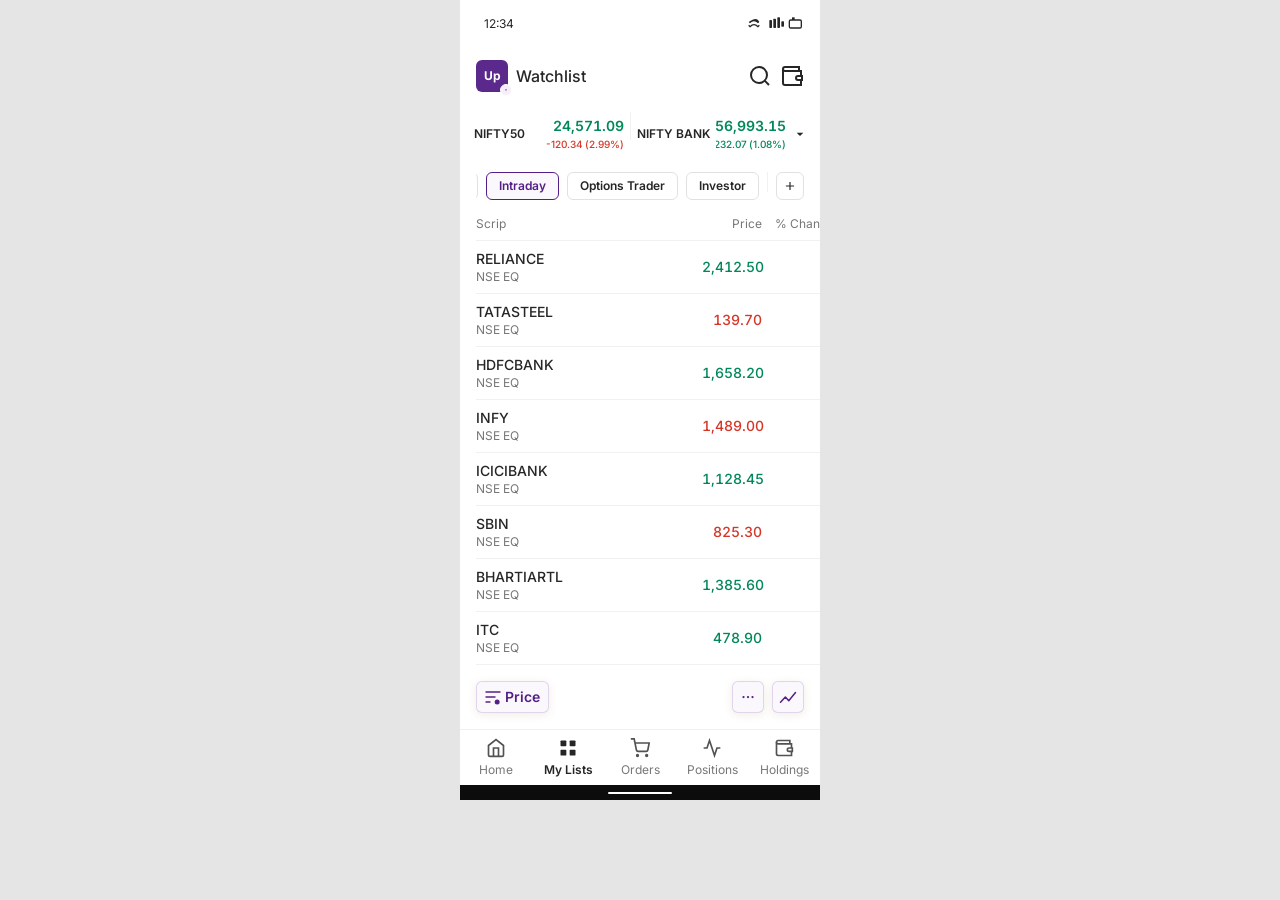
==== index.html @ 19099d73 "Initial commit: Watchlist project Made-with: Cursor" ====
<!DOCTYPE html>
<html lang="en">
<head>
  <meta charset="UTF-8" />
  <meta name="viewport" content="width=360, initial-scale=1, maximum-scale=1, user-scalable=no" />
  <title>Watchlist</title>
  <link rel="preconnect" href="https://fonts.googleapis.com" />
  <link rel="preconnect" href="https://fonts.gstatic.com" crossorigin />
  <link href="https://fonts.googleapis.com/css2?family=Inter:wght@400;500;600;700&display=swap" rel="stylesheet" />
  <link rel="stylesheet" href="styles.css" />
</head>
<body>
  <div class="watchlist" id="watchlist">
    <!-- Status bar -->
    <header class="status-bar">
      <div class="status-bar-inner">
        <div class="pin-left">
          <span class="time">12:34</span>
        </div>
        <div class="pin-right">
          <span class="icon-status" aria-hidden="true">
            <svg width="16" height="16" viewBox="0 0 24 24" fill="none"><path d="M1 9l2 2c4-4 8-4 12 0l2-2C14 3 10 3 1 9z" fill="#262626"/><path d="M1 14l2 2c4-4 8-4 12 0l2-2" stroke="#262626" stroke-width="2"/></svg>
          </span>
          <span class="icon-status" aria-hidden="true">
            <svg width="16" height="16" viewBox="0 0 24 24" fill="#262626"><rect x="2" y="6" width="4" height="12" rx="1"/><rect x="8" y="4" width="4" height="14" rx="1"/><rect x="14" y="2" width="4" height="16" rx="1"/><rect x="20" y="8" width="4" height="8" rx="1"/></svg>
          </span>
          <span class="icon-status" aria-hidden="true">
            <svg width="16" height="16" viewBox="0 0 24 24" fill="#262626"><rect x="2" y="6" width="18" height="12" rx="2" stroke="#262626" stroke-width="2" fill="none"/><rect x="6" y="2" width="4" height="4" fill="#262626"/></svg>
          </span>
        </div>
      </div>
    </header>

    <!-- Top navigation -->
    <nav class="top-nav">
      <div class="nav-header-shared">
        <div class="contained-logo">
          <div class="logo-wrapper">
            <div class="scrip-logo" aria-label="Upstox">Up</div>
          </div>
          <div class="icon-badge">
            <svg class="chevron-down" width="10" height="10" viewBox="0 0 24 24" fill="#262626"><path d="M7 10l5 5 5-5z"/></svg>
          </div>
        </div>
        <span class="label-nav">Watchlist</span>
      </div>
      <div class="slot-group">
        <button type="button" class="contained-icon" aria-label="Search">
          <svg width="24" height="24" viewBox="0 0 24 24" fill="none" stroke="#262626" stroke-width="2"><circle cx="11" cy="11" r="8"/><path d="m21 21-4.35-4.35"/></svg>
        </button>
        <button type="button" class="icon-wrapper" aria-label="Funds">
          <svg width="24" height="24" viewBox="0 0 24 24" fill="none" stroke="#262626" stroke-width="2"><path d="M21 12V7H5a2 2 0 0 1 0-4h14v4"/><path d="M3 5v14a2 2 0 0 0 2 2h16v-5"/><path d="M18 12a2 2 0 0 0 0 4h4v-4h-4z"/></svg>
        </button>
      </div>
    </nav>

    <!-- Index ticker -->
    <section class="index-ticker">
      <div class="index-ticker-inner">
        <div class="index-divider-index">
          <div class="index-tile">
            <span class="label-index">NIFTY50</span>
            <div class="ltp-delta">
              <div class="content">
                <span class="ltp green">24,571.09</span>
                <div class="sub-heading-container">
                  <span class="sub red">-120.34</span>
                  <span class="sub red">(2.99%)</span>
                </div>
              </div>
            </div>
          </div>
          <div class="divider-vertical"></div>
          <div class="index-tile">
            <span class="label-index">NIFTY BANK</span>
            <div class="ltp-delta">
              <div class="content">
                <span class="ltp green">56,993.15</span>
                <div class="sub-heading-container">
                  <span class="sub green">+232.07</span>
                  <span class="sub green">(1.08%)</span>
                </div>
              </div>
            </div>
          </div>
          <button type="button" class="link-button" aria-label="More indices">
            <svg width="16" height="16" viewBox="0 0 24 24" fill="#262626"><path d="M7 10l5 5 5-5z"/></svg>
          </button>
        </div>
      </div>
    </section>

    <!-- Tabs -->
    <div class="tabs-wrap">
      <div class="tab-container">
        <div class="tabs">
          <button type="button" class="chip" data-tab="options">Options</button>
          <button type="button" class="chip" data-tab="trending">Trending</button>
          <button type="button" class="chip" data-tab="nifty50">Nifty 50</button>
          <button type="button" class="chip" data-tab="swing">Swing Trading</button>
          <button type="button" class="chip chip-active" data-tab="intraday">Intraday</button>
          <button type="button" class="chip" data-tab="options_trader">Options Trader</button>
          <button type="button" class="chip" data-tab="investor">Investor</button>
        </div>
        <div class="divider-vertical tabs-divider"></div>
        <button type="button" class="btn-add" aria-label="Add list">
          <svg width="16" height="16" viewBox="0 0 24 24" fill="none" stroke="#262626" stroke-width="2"><path d="M12 5v14M5 12h14"/></svg>
        </button>
      </div>
    </div>

    <!-- List (scrollable) -->
    <div class="list-scroll-wrap" id="list-scroll-wrap">
      <!-- 2-col layout: single list, no section headers -->
      <div class="list-two-col-wrap" id="list-two-col-wrap">
        <header class="list-header list-header-simple">
          <span class="list-header-scrip">Scrip</span>
          <span class="list-header-price">Price</span>
        </header>
        <ul class="list list-simple" id="list-standard-list" role="list"></ul>
      </div>

      <!-- Multi-col layout: separate header rows for Stocks and F&O -->
      <div class="list-multi-sections-wrap" id="list-multi-sections-wrap">
        <div class="list-multi-body-outer" id="multi-col-body">
          <!-- Stocks table: header "Stocks" instead of section title + Scrip -->
          <div class="list-multi-block list-multi-block--stocks">
            <div class="list-multi-header-outer">
              <div class="list-multi-header list-multi-header--with-arrow">
                <span class="list-header-cell list-header-scrip list-header-scrip-with-arrow">
                  <span class="list-header-scrip-label">Stocks</span>
                  <button type="button" class="list-header-scrip-arrow" id="multi-col-collapse-btn" aria-expanded="true" aria-label="Collapse list">
                    <svg class="list-header-arrow-icon" width="14" height="14" viewBox="0 0 24 24" fill="none" stroke="currentColor" stroke-width="2"><path d="M18 15l-6-6-6 6"/></svg>
                  </button>
                </span>
                <span class="list-header-cell list-header-num list-header-price">Price</span>
                <span class="list-header-cell list-header-num">% Change</span>
                <span class="list-header-cell list-header-num">PE</span>
                <span class="list-header-cell list-header-num">RSI</span>
                <span class="list-header-cell list-header-num">1W Return</span>
                <span class="list-header-cell list-header-num">52W H/L</span>
              </div>
            </div>
          <div class="list-multi" id="list-multi-stocks" hidden>
            <div class="list-multi-inner">
              <div class="list-multi-row">
                <span class="list-multi-cell list-multi-cell--scrip"><strong>RELIANCE</strong><span class="list-multi-sub">NSE EQ</span></span>
                <span class="list-multi-cell list-multi-cell--price list-multi-cell--num list-multi-cell--green">2,412.50</span>
                <span class="list-multi-cell list-multi-cell--num list-multi-cell--green">+1.20%</span>
                <span class="list-multi-cell list-multi-cell--num">22.5</span>
                <span class="list-multi-cell list-multi-cell--num">58</span>
                <span class="list-multi-cell list-multi-cell--num list-multi-cell--green">+0.8%</span>
                <span class="list-multi-cell list-multi-cell--num">2510/2180</span>
              </div>
              <div class="list-multi-row">
                <span class="list-multi-cell list-multi-cell--scrip"><strong>TATASTEEL</strong><span class="list-multi-sub">NSE EQ</span></span>
                <span class="list-multi-cell list-multi-cell--price list-multi-cell--num list-multi-cell--red">139.70</span>
                <span class="list-multi-cell list-multi-cell--num list-multi-cell--red">-2.07%</span>
                <span class="list-multi-cell list-multi-cell--num">5.8</span>
                <span class="list-multi-cell list-multi-cell--num">42</span>
                <span class="list-multi-cell list-multi-cell--num list-multi-cell--red">-1.2%</span>
                <span class="list-multi-cell list-multi-cell--num">155/98</span>
              </div>
              <div class="list-multi-row">
                <span class="list-multi-cell list-multi-cell--scrip"><strong>HDFCBANK</strong><span class="list-multi-sub">NSE EQ</span></span>
                <span class="list-multi-cell list-multi-cell--price list-multi-cell--num list-multi-cell--green">1,658.20</span>
                <span class="list-multi-cell list-multi-cell--num list-multi-cell--green">+0.81%</span>
                <span class="list-multi-cell list-multi-cell--num">18.2</span>
                <span class="list-multi-cell list-multi-cell--num">52</span>
                <span class="list-multi-cell list-multi-cell--num list-multi-cell--green">+0.5%</span>
                <span class="list-multi-cell list-multi-cell--num">1720/1580</span>
              </div>
              <div class="list-multi-row">
                <span class="list-multi-cell list-multi-cell--scrip"><strong>INFY</strong><span class="list-multi-sub">NSE EQ</span></span>
                <span class="list-multi-cell list-multi-cell--price list-multi-cell--num list-multi-cell--red">1,489.00</span>
                <span class="list-multi-cell list-multi-cell--num list-multi-cell--red">-0.50%</span>
                <span class="list-multi-cell list-multi-cell--num">24.0</span>
                <span class="list-multi-cell list-multi-cell--num">48</span>
                <span class="list-multi-cell list-multi-cell--num list-multi-cell--red">-0.3%</span>
                <span class="list-multi-cell list-multi-cell--num">1620/1380</span>
              </div>
            </div>
          </div>
        </div>
          <!-- F&O table: header "Indices & FnO" instead of section title + Scrip -->
          <div class="list-multi-block list-multi-block--fo">
            <div class="list-multi-header-outer">
              <div class="list-multi-header list-multi-header--with-arrow">
                <span class="list-header-cell list-header-scrip list-header-scrip-with-arrow">
                  <span class="list-header-scrip-label">Indices & FnO</span>
                  <button type="button" class="list-header-scrip-arrow" id="multi-col-collapse-fo-btn" aria-expanded="true" aria-label="Collapse list">
                    <svg class="list-header-arrow-icon" width="14" height="14" viewBox="0 0 24 24" fill="none" stroke="currentColor" stroke-width="2"><path d="M18 15l-6-6-6 6"/></svg>
                  </button>
                </span>
                <span class="list-header-cell list-header-num list-header-price">Price</span>
                <span class="list-header-cell list-header-num">% Change</span>
                <span class="list-header-cell list-header-num">PE</span>
                <span class="list-header-cell list-header-num">RSI</span>
                <span class="list-header-cell list-header-num">1W Return</span>
                <span class="list-header-cell list-header-num">52W H/L</span>
              </div>
            </div>
          <div class="list-multi" id="list-multi" hidden>
            <div class="list-multi-inner">
          <div class="list-multi-row" data-price="349.50" data-pct="27.71" data-neg="true">
            <span class="list-multi-cell list-multi-cell--scrip"><strong>NIFTY 25550 CE</strong><span class="list-multi-sub">NFO 26 FEB 26</span></span>
            <span class="list-multi-cell list-multi-cell--price list-multi-cell--num list-multi-cell--red">349.50</span>
            <span class="list-multi-cell list-multi-cell--num list-multi-cell--red">-27.71%</span>
            <span class="list-multi-cell list-multi-cell--num">—</span>
            <span class="list-multi-cell list-multi-cell--num">42</span>
            <span class="list-multi-cell list-multi-cell--num list-multi-cell--red">-2.1%</span>
            <span class="list-multi-cell list-multi-cell--num">380/320</span>
          </div>
          <div class="list-multi-row" data-price="400.90" data-pct="11.45" data-neg="false">
            <span class="list-multi-cell list-multi-cell--scrip"><strong>BANKNIFTY 59500 PE</strong><span class="list-multi-sub">NFO 10 FEB 26</span></span>
            <span class="list-multi-cell list-multi-cell--price list-multi-cell--num list-multi-cell--green">400.90</span>
            <span class="list-multi-cell list-multi-cell--num list-multi-cell--green">+11.45%</span>
            <span class="list-multi-cell list-multi-cell--num">—</span>
            <span class="list-multi-cell list-multi-cell--num">58</span>
            <span class="list-multi-cell list-multi-cell--num list-multi-cell--green">+3.2%</span>
            <span class="list-multi-cell list-multi-cell--num">420/350</span>
          </div>
          <div class="list-multi-row" data-price="275.45" data-pct="14.89" data-neg="true">
            <span class="list-multi-cell list-multi-cell--scrip"><strong>NIFTY 25800 PE</strong><span class="list-multi-sub">NFO 10 FEB 26</span></span>
            <span class="list-multi-cell list-multi-cell--price list-multi-cell--num list-multi-cell--red">275.45</span>
            <span class="list-multi-cell list-multi-cell--num list-multi-cell--red">-14.89%</span>
            <span class="list-multi-cell list-multi-cell--num">22.5</span>
            <span class="list-multi-cell list-multi-cell--num">35</span>
            <span class="list-multi-cell list-multi-cell--num list-multi-cell--red">-1.5%</span>
            <span class="list-multi-cell list-multi-cell--num">310/260</span>
          </div>
          <div class="list-multi-row" data-price="31.20" data-pct="22.83" data-neg="false">
            <span class="list-multi-cell list-multi-cell--scrip"><strong>SENSEX 83200 CE</strong><span class="list-multi-sub">NFO 11 FEB 25</span></span>
            <span class="list-multi-cell list-multi-cell--price list-multi-cell--num list-multi-cell--green">31.20</span>
            <span class="list-multi-cell list-multi-cell--num list-multi-cell--green">+22.83%</span>
            <span class="list-multi-cell list-multi-cell--num">—</span>
            <span class="list-multi-cell list-multi-cell--num">61</span>
            <span class="list-multi-cell list-multi-cell--num list-multi-cell--green">+5.0%</span>
            <span class="list-multi-cell list-multi-cell--num">35/22</span>
          </div>
          <div class="list-multi-row" data-price="4.20" data-pct="30.58" data-neg="true">
            <span class="list-multi-cell list-multi-cell--scrip"><strong>NIFTY 25550 CE</strong><span class="list-multi-sub">NFO 26 FEB 26</span></span>
            <span class="list-multi-cell list-multi-cell--price list-multi-cell--num list-multi-cell--red">4.20</span>
            <span class="list-multi-cell list-multi-cell--num list-multi-cell--red">-30.58%</span>
            <span class="list-multi-cell list-multi-cell--num">—</span>
            <span class="list-multi-cell list-multi-cell--num">28</span>
            <span class="list-multi-cell list-multi-cell--num list-multi-cell--red">-8.2%</span>
            <span class="list-multi-cell list-multi-cell--num">6.5/3.1</span>
          </div>
          <div class="list-multi-row" data-price="10.97" data-pct="24.39" data-neg="false">
            <span class="list-multi-cell list-multi-cell--scrip"><strong>BANKNIFTY 59500 PE</strong><span class="list-multi-sub">NFO 10 FEB 26</span></span>
            <span class="list-multi-cell list-multi-cell--price list-multi-cell--num list-multi-cell--green">10.97</span>
            <span class="list-multi-cell list-multi-cell--num list-multi-cell--green">+24.39%</span>
            <span class="list-multi-cell list-multi-cell--num">—</span>
            <span class="list-multi-cell list-multi-cell--num">55</span>
            <span class="list-multi-cell list-multi-cell--num list-multi-cell--green">+4.1%</span>
            <span class="list-multi-cell list-multi-cell--num">12/8</span>
          </div>
          <div class="list-multi-row" data-price="324.80" data-pct="21.92" data-neg="true">
            <span class="list-multi-cell list-multi-cell--scrip"><strong>NIFTY 25800 PE</strong><span class="list-multi-sub">NFO 10 FEB 26</span></span>
            <span class="list-multi-cell list-multi-cell--price list-multi-cell--num list-multi-cell--red">324.80</span>
            <span class="list-multi-cell list-multi-cell--num list-multi-cell--red">-21.92%</span>
            <span class="list-multi-cell list-multi-cell--num">18.2</span>
            <span class="list-multi-cell list-multi-cell--num">38</span>
            <span class="list-multi-cell list-multi-cell--num list-multi-cell--red">-4.0%</span>
            <span class="list-multi-cell list-multi-cell--num">380/300</span>
          </div>
          <div class="list-multi-row" data-price="139.70" data-pct="19.11" data-neg="false">
            <span class="list-multi-cell list-multi-cell--scrip"><strong>SENSEX 83200 CE</strong><span class="list-multi-sub">NFO 11 FEB 25</span></span>
            <span class="list-multi-cell list-multi-cell--price list-multi-cell--num list-multi-cell--green">139.70</span>
            <span class="list-multi-cell list-multi-cell--num list-multi-cell--green">+19.11%</span>
            <span class="list-multi-cell list-multi-cell--num">—</span>
            <span class="list-multi-cell list-multi-cell--num">52</span>
            <span class="list-multi-cell list-multi-cell--num list-multi-cell--green">+6.2%</span>
            <span class="list-multi-cell list-multi-cell--num">155/98</span>
          </div>
          <div class="list-multi-row" data-price="9590.00" data-pct="4.20" data-neg="true">
            <span class="list-multi-cell list-multi-cell--scrip"><strong>FINNIFTY 27700 CE</strong><span class="list-multi-sub">NFO 26 FEB 26</span></span>
            <span class="list-multi-cell list-multi-cell--price list-multi-cell--num list-multi-cell--red">9,590.00</span>
            <span class="list-multi-cell list-multi-cell--num list-multi-cell--red">-4.20%</span>
            <span class="list-multi-cell list-multi-cell--num">25.0</span>
            <span class="list-multi-cell list-multi-cell--num">45</span>
            <span class="list-multi-cell list-multi-cell--num list-multi-cell--red">-0.8%</span>
            <span class="list-multi-cell list-multi-cell--num">10200/9100</span>
          </div>
        </div>
          </div>
        </div>
        </div>
      </div>
      <!-- Nifty 50 tab: single table (Stocks + F&O + Indices), same columns -->
      <div class="list-nifty50-single-wrap" id="list-nifty50-single-wrap">
        <div class="list-multi-body-outer">
          <div class="list-multi-header-outer">
            <div class="list-multi-header">
              <span class="list-header-cell list-header-scrip">Scrip</span>
              <span class="list-header-cell list-header-num list-header-price">Price</span>
              <span class="list-header-cell list-header-num">% Change</span>
              <span class="list-header-cell list-header-num">PE</span>
              <span class="list-header-cell list-header-num">RSI</span>
              <span class="list-header-cell list-header-num">1W Return</span>
              <span class="list-header-cell list-header-num">52W H/L</span>
            </div>
          </div>
          <div class="list-multi" id="list-nifty50-unified">
            <div class="list-multi-inner">
              <div class="list-multi-row">
                <span class="list-multi-cell list-multi-cell--scrip"><strong>RELIANCE</strong><span class="list-multi-sub">NSE EQ</span></span>
                <span class="list-multi-cell list-multi-cell--price list-multi-cell--num list-multi-cell--green">2,412.50</span>
                <span class="list-multi-cell list-multi-cell--num list-multi-cell--green">+1.20%</span>
                <span class="list-multi-cell list-multi-cell--num">22.5</span>
                <span class="list-multi-cell list-multi-cell--num">58</span>
                <span class="list-multi-cell list-multi-cell--num list-multi-cell--green">+0.8%</span>
                <span class="list-multi-cell list-multi-cell--num">2510/2180</span>
              </div>
              <div class="list-multi-row">
                <span class="list-multi-cell list-multi-cell--scrip"><strong>TATASTEEL</strong><span class="list-multi-sub">NSE EQ</span></span>
                <span class="list-multi-cell list-multi-cell--price list-multi-cell--num list-multi-cell--red">139.70</span>
                <span class="list-multi-cell list-multi-cell--num list-multi-cell--red">-2.07%</span>
                <span class="list-multi-cell list-multi-cell--num">5.8</span>
                <span class="list-multi-cell list-multi-cell--num">42</span>
                <span class="list-multi-cell list-multi-cell--num list-multi-cell--red">-1.2%</span>
                <span class="list-multi-cell list-multi-cell--num">155/98</span>
              </div>
              <div class="list-multi-row">
                <span class="list-multi-cell list-multi-cell--scrip"><strong>HDFCBANK</strong><span class="list-multi-sub">NSE EQ</span></span>
                <span class="list-multi-cell list-multi-cell--price list-multi-cell--num list-multi-cell--green">1,658.20</span>
                <span class="list-multi-cell list-multi-cell--num list-multi-cell--green">+0.81%</span>
                <span class="list-multi-cell list-multi-cell--num">18.2</span>
                <span class="list-multi-cell list-multi-cell--num">52</span>
                <span class="list-multi-cell list-multi-cell--num list-multi-cell--green">+0.5%</span>
                <span class="list-multi-cell list-multi-cell--num">1720/1580</span>
              </div>
              <div class="list-multi-row">
                <span class="list-multi-cell list-multi-cell--scrip"><strong>INFY</strong><span class="list-multi-sub">NSE EQ</span></span>
                <span class="list-multi-cell list-multi-cell--price list-multi-cell--num list-multi-cell--red">1,489.00</span>
                <span class="list-multi-cell list-multi-cell--num list-multi-cell--red">-0.50%</span>
                <span class="list-multi-cell list-multi-cell--num">24.0</span>
                <span class="list-multi-cell list-multi-cell--num">48</span>
                <span class="list-multi-cell list-multi-cell--num list-multi-cell--red">-0.3%</span>
                <span class="list-multi-cell list-multi-cell--num">1620/1380</span>
              </div>
              <div class="list-multi-row">
                <span class="list-multi-cell list-multi-cell--scrip"><strong>NIFTY 25550 CE</strong><span class="list-multi-sub">NFO 26 FEB 26</span></span>
                <span class="list-multi-cell list-multi-cell--price list-multi-cell--num list-multi-cell--red">349.50</span>
                <span class="list-multi-cell list-multi-cell--num list-multi-cell--red">-27.71%</span>
                <span class="list-multi-cell list-multi-cell--num">—</span>
                <span class="list-multi-cell list-multi-cell--num">42</span>
                <span class="list-multi-cell list-multi-cell--num list-multi-cell--red">-2.1%</span>
                <span class="list-multi-cell list-multi-cell--num">380/320</span>
              </div>
              <div class="list-multi-row">
                <span class="list-multi-cell list-multi-cell--scrip"><strong>BANKNIFTY 59500 PE</strong><span class="list-multi-sub">NFO 10 FEB 26</span></span>
                <span class="list-multi-cell list-multi-cell--price list-multi-cell--num list-multi-cell--green">400.90</span>
                <span class="list-multi-cell list-multi-cell--num list-multi-cell--green">+11.45%</span>
                <span class="list-multi-cell list-multi-cell--num">—</span>
                <span class="list-multi-cell list-multi-cell--num">58</span>
                <span class="list-multi-cell list-multi-cell--num list-multi-cell--green">+3.2%</span>
                <span class="list-multi-cell list-multi-cell--num">420/350</span>
              </div>
              <div class="list-multi-row">
                <span class="list-multi-cell list-multi-cell--scrip"><strong>NIFTY 25800 PE</strong><span class="list-multi-sub">NFO 10 FEB 26</span></span>
                <span class="list-multi-cell list-multi-cell--price list-multi-cell--num list-multi-cell--red">275.45</span>
                <span class="list-multi-cell list-multi-cell--num list-multi-cell--red">-14.89%</span>
                <span class="list-multi-cell list-multi-cell--num">22.5</span>
                <span class="list-multi-cell list-multi-cell--num">35</span>
                <span class="list-multi-cell list-multi-cell--num list-multi-cell--red">-1.5%</span>
                <span class="list-multi-cell list-multi-cell--num">310/260</span>
              </div>
              <div class="list-multi-row">
                <span class="list-multi-cell list-multi-cell--scrip"><strong>SENSEX 83200 CE</strong><span class="list-multi-sub">NFO 11 FEB 25</span></span>
                <span class="list-multi-cell list-multi-cell--price list-multi-cell--num list-multi-cell--green">31.20</span>
                <span class="list-multi-cell list-multi-cell--num list-multi-cell--green">+22.83%</span>
                <span class="list-multi-cell list-multi-cell--num">—</span>
                <span class="list-multi-cell list-multi-cell--num">61</span>
                <span class="list-multi-cell list-multi-cell--num list-multi-cell--green">+5.0%</span>
                <span class="list-multi-cell list-multi-cell--num">35/22</span>
              </div>
              <div class="list-multi-row">
                <span class="list-multi-cell list-multi-cell--scrip"><strong>NIFTY 25550 CE</strong><span class="list-multi-sub">NFO 26 FEB 26</span></span>
                <span class="list-multi-cell list-multi-cell--price list-multi-cell--num list-multi-cell--red">4.20</span>
                <span class="list-multi-cell list-multi-cell--num list-multi-cell--red">-30.58%</span>
                <span class="list-multi-cell list-multi-cell--num">—</span>
                <span class="list-multi-cell list-multi-cell--num">28</span>
                <span class="list-multi-cell list-multi-cell--num list-multi-cell--red">-8.2%</span>
                <span class="list-multi-cell list-multi-cell--num">6.5/3.1</span>
              </div>
              <div class="list-multi-row">
                <span class="list-multi-cell list-multi-cell--scrip"><strong>BANKNIFTY 59500 PE</strong><span class="list-multi-sub">NFO 10 FEB 26</span></span>
                <span class="list-multi-cell list-multi-cell--price list-multi-cell--num list-multi-cell--green">10.97</span>
                <span class="list-multi-cell list-multi-cell--num list-multi-cell--green">+24.39%</span>
                <span class="list-multi-cell list-multi-cell--num">—</span>
                <span class="list-multi-cell list-multi-cell--num">55</span>
                <span class="list-multi-cell list-multi-cell--num list-multi-cell--green">+4.1%</span>
                <span class="list-multi-cell list-multi-cell--num">12/8</span>
              </div>
              <div class="list-multi-row">
                <span class="list-multi-cell list-multi-cell--scrip"><strong>NIFTY 25800 PE</strong><span class="list-multi-sub">NFO 10 FEB 26</span></span>
                <span class="list-multi-cell list-multi-cell--price list-multi-cell--num list-multi-cell--red">324.80</span>
                <span class="list-multi-cell list-multi-cell--num list-multi-cell--red">-21.92%</span>
                <span class="list-multi-cell list-multi-cell--num">18.2</span>
                <span class="list-multi-cell list-multi-cell--num">38</span>
                <span class="list-multi-cell list-multi-cell--num list-multi-cell--red">-4.0%</span>
                <span class="list-multi-cell list-multi-cell--num">380/300</span>
              </div>
              <div class="list-multi-row">
                <span class="list-multi-cell list-multi-cell--scrip"><strong>SENSEX 83200 CE</strong><span class="list-multi-sub">NFO 11 FEB 25</span></span>
                <span class="list-multi-cell list-multi-cell--price list-multi-cell--num list-multi-cell--green">139.70</span>
                <span class="list-multi-cell list-multi-cell--num list-multi-cell--green">+19.11%</span>
                <span class="list-multi-cell list-multi-cell--num">—</span>
                <span class="list-multi-cell list-multi-cell--num">52</span>
                <span class="list-multi-cell list-multi-cell--num list-multi-cell--green">+6.2%</span>
                <span class="list-multi-cell list-multi-cell--num">155/98</span>
              </div>
              <div class="list-multi-row">
                <span class="list-multi-cell list-multi-cell--scrip"><strong>FINNIFTY 27700 CE</strong><span class="list-multi-sub">NFO 26 FEB 26</span></span>
                <span class="list-multi-cell list-multi-cell--price list-multi-cell--num list-multi-cell--red">9,590.00</span>
                <span class="list-multi-cell list-multi-cell--num list-multi-cell--red">-4.20%</span>
                <span class="list-multi-cell list-multi-cell--num">25.0</span>
                <span class="list-multi-cell list-multi-cell--num">45</span>
                <span class="list-multi-cell list-multi-cell--num list-multi-cell--red">-0.8%</span>
                <span class="list-multi-cell list-multi-cell--num">10200/9100</span>
              </div>
            </div>
          </div>
        </div>
      </div>
      <!-- Persona tabs: single table (Stocks + F&O) with persona-specific columns -->
      <div class="list-persona-single-wrap" id="list-persona-single-wrap">
        <div class="list-multi-body-outer">
          <div class="list-multi-header-outer">
            <div class="list-multi-header" id="list-persona-header"></div>
          </div>
          <div class="list-multi" id="list-persona-body">
            <div class="list-multi-inner" id="list-persona-inner"></div>
          </div>
        </div>
      </div>
    </div>

    <!-- Bottom: FAB + Nav -->
    <div class="bottom-nav">
      <div class="fab-row">
        <button type="button" class="fab fab-sort">
          <svg class="sort-icon" width="20" height="20" viewBox="0 0 24 24" fill="none" stroke="#542087" stroke-width="2"><path d="M3 6h18M3 12h12M3 18h6"/><circle cx="17" cy="18" r="2" fill="#542087"/></svg>
          <span class="fab-label">Price</span>
        </button>
        <div class="fab-group-right">
          <button type="button" class="fab fab-more" id="fab-more" aria-label="More options">
            <svg width="20" height="20" viewBox="0 0 24 24" fill="#542087"><circle cx="6" cy="12" r="1.5"/><circle cx="12" cy="12" r="1.5"/><circle cx="18" cy="12" r="1.5"/></svg>
          </button>
          <button type="button" class="fab fab-chart" id="fab-chart" aria-label="Chart">
            <svg width="20" height="20" viewBox="0 0 24 24" fill="none" stroke="#542087" stroke-width="2" stroke-linecap="round" stroke-linejoin="round"><polyline points="22 6 13 17 8.5 12 2 19"/></svg>
          </button>
        </div>
      </div>
      <div class="bottom-navbar">
        <div class="divider-horizontal"></div>
        <div class="tabs-bottom">
          <button type="button" class="tab-item">
            <svg width="20" height="20" viewBox="0 0 24 24" fill="none" stroke="#525252" stroke-width="2"><path d="M3 9l9-7 9 7v11a2 2 0 0 1-2 2H5a2 2 0 0 1-2-2z"/><polyline points="9 22 9 12 15 12 15 22"/></svg>
            <span class="tab-label">Home</span>
          </button>
          <button type="button" class="tab-item tab-item-active">
            <svg width="20" height="20" viewBox="0 0 24 24" fill="#262626"><rect x="3" y="3" width="7" height="7" rx="1"/><rect x="14" y="3" width="7" height="7" rx="1"/><rect x="3" y="14" width="7" height="7" rx="1"/><rect x="14" y="14" width="7" height="7" rx="1"/></svg>
            <span class="tab-label">My Lists</span>
          </button>
          <button type="button" class="tab-item">
            <svg width="20" height="20" viewBox="0 0 24 24" fill="none" stroke="#525252" stroke-width="2"><circle cx="9" cy="21" r="1"/><circle cx="20" cy="21" r="1"/><path d="M1 1h4l2.68 13.39a2 2 0 0 0 2 1.61h9.72a2 2 0 0 0 2-1.61L23 6H6"/></svg>
            <span class="tab-label">Orders</span>
          </button>
          <button type="button" class="tab-item">
            <svg width="20" height="20" viewBox="0 0 24 24" fill="none" stroke="#525252" stroke-width="2"><polyline points="22 12 18 12 15 21 9 3 6 12 2 12"/></svg>
            <span class="tab-label">Positions</span>
          </button>
          <button type="button" class="tab-item">
            <svg width="20" height="20" viewBox="0 0 24 24" fill="none" stroke="#525252" stroke-width="2"><path d="M21 12V7H5a2 2 0 0 1 0-4h14v4"/><path d="M3 5v14a2 2 0 0 0 2 2h16v-5"/><path d="M18 12a2 2 0 0 0 0 4h4v-4h-4z"/></svg>
            <span class="tab-label">Holdings</span>
          </button>
        </div>
      </div>
      <div class="system-nav">
        <div class="drawer-handle"></div>
      </div>
    </div>
  </div>

  <!-- Bottom sheet overlay + sheet as body children so fixed positions to viewport -->
  <div class="bottomsheet-overlay" id="bottomsheet-overlay" aria-hidden="true"></div>
  <div class="bottomsheet Manage" id="bottomsheet" role="dialog" aria-modal="true" aria-label="Watchlist options">
    <div class="bottomsheet-grab-handle">
      <div class="bottomsheet-bar" aria-hidden="true"></div>
    </div>
    <div class="bottomsheet-container">
      <button type="button" class="bottomsheet-row" data-action="manage-watchlists">
        <span class="bottomsheet-label">Manage all watchlists</span>
        <span class="bottomsheet-icon-wrapper">
          <svg class="bottomsheet-chevron" width="20" height="20" viewBox="0 0 24 24" fill="none" stroke="#262626" stroke-width="2" aria-hidden="true"><path d="M9 18l6-6-6-6"/></svg>
        </span>
      </button>
      <div class="bottomsheet-divider-horizontal"></div>
      <button type="button" class="bottomsheet-row" data-action="manage-stocks">
        <span class="bottomsheet-label">Manage stocks in list</span>
        <span class="bottomsheet-icon-wrapper">
          <svg class="bottomsheet-chevron" width="20" height="20" viewBox="0 0 24 24" fill="none" stroke="#262626" stroke-width="2" aria-hidden="true"><path d="M9 18l6-6-6-6"/></svg>
        </span>
      </button>
      <div class="bottomsheet-divider-horizontal"></div>
      <button type="button" class="bottomsheet-row" data-action="watchlist-preferences">
        <span class="bottomsheet-label">Watchlist Preferences</span>
        <span class="bottomsheet-icon-wrapper">
          <svg class="bottomsheet-chevron" width="20" height="20" viewBox="0 0 24 24" fill="none" stroke="#262626" stroke-width="2" aria-hidden="true"><path d="M9 18l6-6-6-6"/></svg>
        </span>
      </button>
    </div>
  </div>
  <!-- Watchlist Preferences modal -->
  <div class="prefs-overlay" id="prefs-overlay" aria-hidden="true"></div>
  <div class="prefs-panel" id="prefs-panel" role="dialog" aria-modal="true" aria-labelledby="prefs-title">
    <header class="prefs-header">
      <h2 class="prefs-title" id="prefs-title">Watchlist Preferences</h2>
      <button type="button" class="prefs-close" id="prefs-close" aria-label="Close">×</button>
    </header>
    <div class="prefs-body">
      <section class="prefs-section">
        <h3 class="prefs-section-title">View layout</h3>
        <div class="prefs-layout-options">
          <label class="prefs-layout-option">
            <input type="radio" name="prefs-layout" value="standard" id="prefs-layout-standard" />
            <span class="prefs-layout-label">Standard View</span>
          </label>
          <label class="prefs-layout-option">
            <input type="radio" name="prefs-layout" value="multi" id="prefs-layout-multi" />
            <span class="prefs-layout-label">Multi-Column View</span>
          </label>
        </div>
        <button type="button" class="prefs-edit-columns-cta" id="prefs-edit-columns-cta" aria-label="Edit columns" hidden>Edit columns</button>
      </section>
      <section class="prefs-section prefs-section-tags">
        <h3 class="prefs-section-title">Watchlist Signals</h3>
        <p class="prefs-hint">Choose which signal categories to show on watchlisted scrips.</p>
        <div class="prefs-tags-list">
          <label class="prefs-tags-row">
            <span class="prefs-tags-content">
              <span class="prefs-tags-label">Market events</span>
              <span class="prefs-tags-subtext">Corporate Actions, Earnings and News</span>
            </span>
            <span class="prefs-switch">
              <input type="checkbox" class="prefs-tags-cb" id="prefs-tag-market-events" data-tag="market_events" />
              <span class="prefs-switch-track" aria-hidden="true"></span>
            </span>
          </label>
          <label class="prefs-tags-row">
            <span class="prefs-tags-content">
              <span class="prefs-tags-label">Price Signals</span>
              <span class="prefs-tags-subtext">Open = High / Open = Low, Gap Up / Down, 52W Break</span>
            </span>
            <span class="prefs-switch">
              <input type="checkbox" class="prefs-tags-cb" id="prefs-tag-price-signals" data-tag="price_signals" />
              <span class="prefs-switch-track" aria-hidden="true"></span>
            </span>
          </label>
          <label class="prefs-tags-row">
            <span class="prefs-tags-content">
              <span class="prefs-tags-label">Momentum &amp; Technical Signals</span>
              <span class="prefs-tags-subtext">Price Breakout, Volume Spike, Delivery Spike, RSI Overbought / Oversold etc.</span>
            </span>
            <span class="prefs-switch">
              <input type="checkbox" class="prefs-tags-cb" id="prefs-tag-momentum" data-tag="momentum_technical_signals" />
              <span class="prefs-switch-track" aria-hidden="true"></span>
            </span>
          </label>
          <label class="prefs-tags-row">
            <span class="prefs-tags-content">
              <span class="prefs-tags-label">Derivatives</span>
              <span class="prefs-tags-subtext">OI Spike, Long Buildup, Short Buildup</span>
            </span>
            <span class="prefs-switch">
              <input type="checkbox" class="prefs-tags-cb" id="prefs-tag-derivatives" data-tag="derivatives" />
              <span class="prefs-switch-track" aria-hidden="true"></span>
            </span>
          </label>
        </div>
      </section>
    </div>
    <footer class="prefs-footer">
      <button type="button" class="prefs-done" id="prefs-done">Done</button>
    </footer>
  </div>
  <!-- Bottom modal: persona + columns (when Multi-Column View is selected) -->
  <div class="prefs-columns-overlay" id="prefs-columns-overlay" aria-hidden="true"></div>
  <div class="prefs-columns-sheet" id="prefs-columns-sheet" role="dialog" aria-modal="true" aria-label="Select columns">
    <div class="prefs-columns-grab">
      <div class="prefs-columns-bar"></div>
    </div>
    <div class="prefs-columns-body">
      <h3 class="prefs-columns-title">Quick select by trading style</h3>
      <p class="prefs-hint">Tap a style to select a set of columns at once. You can then change individual columns below.</p>
      <div class="prefs-personas prefs-personas--sheet" id="prefs-personas-sheet">
        <button type="button" class="prefs-persona" data-persona="options_trader">Options Trader</button>
        <button type="button" class="prefs-persona" data-persona="short_term_equity">Short Term Equity Trader</button>
        <button type="button" class="prefs-persona" data-persona="intraday">Intraday Trader</button>
        <button type="button" class="prefs-persona" data-persona="long_term">Long term investor</button>
      </div>
      <h3 class="prefs-columns-title">Columns</h3>
      <p class="prefs-hint">Price and % Change are always first and cannot be reordered. Drag to reorder other columns.</p>
      <ul class="prefs-columns-list" id="prefs-columns-list" role="list"></ul>
    </div>
    <footer class="prefs-columns-footer">
      <button type="button" class="prefs-columns-done" id="prefs-columns-done">Done</button>
    </footer>
  </div>
  <!-- Edit watchlist (Manage stocks in list) -->
  <div class="edit-wl-overlay" id="edit-wl-overlay" aria-hidden="true"></div>
  <div class="edit-wl-panel" id="edit-wl-panel" role="dialog" aria-modal="true" aria-labelledby="edit-wl-title">
    <header class="edit-wl-header">
      <button type="button" class="edit-wl-back" id="edit-wl-back" aria-label="Back">
        <svg width="24" height="24" viewBox="0 0 24 24" fill="none" stroke="#262626" stroke-width="2"><path d="M19 12H5M12 19l-7-7 7-7"/></svg>
      </button>
      <h2 class="edit-wl-title" id="edit-wl-title">Edit watchlist</h2>
    </header>
    <div class="edit-wl-list-wrap">
      <ul class="edit-wl-list" id="edit-wl-list" role="list"></ul>
      <div class="edit-wl-divider-h"></div>
      <div class="edit-wl-select-all">
        <label class="edit-wl-select-all-label">
          <input type="checkbox" class="edit-wl-checkbox" id="edit-wl-select-all-cb" />
          <span class="edit-wl-select-all-text" id="edit-wl-select-all-text">Select all (0/100)</span>
        </label>
      </div>
    </div>
    <footer class="edit-wl-footer">
      <div class="edit-wl-divider-h"></div>
      <div class="edit-wl-actions">
        <button type="button" class="edit-wl-btn edit-wl-btn-delete" id="edit-wl-delete">Delete</button>
        <button type="button" class="edit-wl-btn edit-wl-btn-save" id="edit-wl-save">Save</button>
      </div>
    </footer>
  </div>
  <script src="app.js"></script>
</body>
</html>
---- styles.css ----
/* Watchlist - exact replica */
*,
*::before,
*::after {
  box-sizing: border-box;
}

html {
  font-family: 'Inter', -apple-system, sans-serif;
  -webkit-font-smoothing: antialiased;
}

body {
  margin: 0;
  padding: 0;
  background: #e5e5e5;
  display: flex;
  justify-content: center;
  align-items: flex-start;
  min-height: 100vh;
}

/* Watchlist container - 360x800 */
.watchlist {
  display: flex;
  flex-direction: column;
  align-items: flex-start;
  padding: 0;
  isolation: isolate;
  position: relative;
  width: 360px;
  min-height: 800px;
  max-height: 800px;
  background: #ffffff;
  overflow: hidden;
  padding-bottom: 135px;
}

/* ========== Status bar ========== */
.status-bar {
  display: flex;
  flex-direction: column;
  justify-content: center;
  align-items: flex-start;
  padding: 0;
  gap: 8px;
  width: 360px;
  height: 48px;
  background: #ffffff;
  flex: none;
  order: 0;
  flex-grow: 0;
  z-index: 0;
}

.status-bar-inner {
  display: flex;
  flex-direction: row;
  justify-content: center;
  align-items: center;
  padding: 0;
  width: 360px;
  height: 40px;
  flex: none;
  align-self: stretch;
  flex-grow: 0;
}

.pin-left {
  display: flex;
  flex-direction: row;
  align-items: center;
  padding: 12px 0 12px 24px;
  gap: 16px;
  width: 180px;
  height: 40px;
  flex: none;
  flex-grow: 1;
}

.time {
  width: 31px;
  height: 16px;
  font-family: 'Inter', sans-serif;
  font-style: normal;
  font-weight: 400;
  font-size: 12px;
  line-height: 16px;
  font-feature-settings: 'case' on, 'ordn' on, 'ss07' on;
  color: #262626;
}

.pin-right {
  display: flex;
  flex-direction: row;
  justify-content: flex-end;
  align-items: center;
  padding: 12px 16px 12px 0;
  width: 180px;
  height: 40px;
  flex: none;
  flex-grow: 1;
  gap: 4px;
}

.icon-status {
  display: inline-flex;
  width: 16px;
  height: 16px;
}

/* ========== Top navigation ========== */
.top-nav {
  display: flex;
  flex-direction: row;
  justify-content: space-between;
  align-items: center;
  padding: 16px;
  gap: 111px;
  width: 360px;
  height: 56px;
  background: #ffffff;
  flex: none;
  order: 1;
  flex-grow: 0;
  z-index: 1;
}

.nav-header-shared {
  display: flex;
  flex-direction: row;
  align-items: center;
  padding: 0;
  gap: 8px;
  width: 111px;
  height: 32px;
}

.contained-logo {
  display: flex;
  flex-direction: row;
  justify-content: center;
  align-items: center;
  padding: 0;
  isolation: isolate;
  width: 32px;
  height: 32px;
  position: relative;
}

.logo-wrapper {
  display: flex;
  flex-direction: row;
  align-items: center;
  padding: 0;
  width: 32px;
  height: 32px;
  border-radius: 6px;
  flex: none;
  z-index: 0;
}

.scrip-logo {
  width: 32px;
  height: 32px;
  background: #5a298b;
  border-radius: 6px;
  font-size: 12px;
  font-weight: 700;
  color: #fff;
  display: flex;
  align-items: center;
  justify-content: center;
  line-height: 1;
}

.icon-badge {
  box-sizing: border-box;
  position: absolute;
  width: 12px;
  height: 12px;
  right: -4px;
  bottom: -4px;
  background: #f5effb;
  border: 1px solid #ffffff;
  border-radius: 9999px;
  display: flex;
  align-items: center;
  justify-content: center;
  z-index: 1;
}

.chevron-down {
  transform: scale(0.5);
  transform-origin: center;
}

.label-nav {
  width: 71px;
  height: 24px;
  font-family: 'Inter', sans-serif;
  font-style: normal;
  font-weight: 500;
  font-size: 16px;
  line-height: 24px;
  display: flex;
  align-items: center;
  color: #262626;
}

.slot-group {
  display: flex;
  flex-direction: row;
  justify-content: flex-end;
  align-items: center;
  padding: 0;
  gap: 8px;
  width: 56px;
  height: 24px;
  border-radius: 4px;
}

.contained-icon,
.icon-wrapper {
  display: flex;
  flex-direction: row;
  justify-content: center;
  align-items: center;
  padding: 0;
  width: 24px;
  height: 24px;
  border-radius: 6px;
  border: none;
  background: transparent;
  cursor: pointer;
}

/* ========== Index ticker ========== */
.index-ticker {
  display: flex;
  flex-direction: row;
  align-items: flex-start;
  padding: 0;
  width: 360px;
  height: 60px;
  flex: none;
  order: 2;
  flex-grow: 0;
  z-index: 2;
}

.index-ticker-inner {
  display: flex;
  flex-direction: column;
  justify-content: center;
  align-items: center;
  padding: 0;
  width: 360px;
  height: 60px;
  background: #ffffff;
}

.index-divider-index {
  display: flex;
  flex-direction: row;
  align-items: center;
  padding: 8px 12px;
  gap: 4px;
  width: 360px;
  height: 60px;
  min-width: 0;
}

.index-tile {
  display: flex;
  flex-direction: row;
  justify-content: space-between;
  align-items: center;
  padding: 4px 2px;
  flex: 1 1 0;
  min-width: 0;
  gap: 6px;
  overflow: hidden;
}

.index-tile .ltp-delta {
  flex: 0 1 auto;
  min-width: 0;
}

.index-tile .content {
  display: flex;
  flex-direction: column;
  justify-content: center;
  align-items: flex-end;
  padding: 0;
  min-width: 0;
}

.index-tile .sub-heading-container {
  display: flex;
  flex-direction: row;
  justify-content: flex-end;
  align-items: center;
  gap: 2px;
  white-space: nowrap;
  overflow: hidden;
  text-overflow: ellipsis;
  max-width: 100%;
}

.label-index {
  font-family: 'Inter', sans-serif;
  font-weight: 600;
  font-size: 12px;
  line-height: 16px;
  color: #262626;
  flex: none;
  white-space: nowrap;
  flex-shrink: 0;
}

.index-tile .ltp {
  font-family: 'Inter', sans-serif;
  font-weight: 600;
  font-size: 14px;
  line-height: 20px;
  text-align: right;
  font-feature-settings: 'tnum' on, 'lnum' on;
}

.index-tile .ltp.green {
  color: #008858;
}

.index-tile .sub {
  font-family: 'Inter', sans-serif;
  font-weight: 500;
  font-size: 10px;
  line-height: 16px;
  text-align: right;
  color: #777777;
}

.index-tile .sub.red {
  color: #d53627;
}

.index-tile .sub.green {
  color: #008858;
}

.divider-vertical {
  width: 1px;
  height: 28px;
  background: #f1f1f1;
  flex: none;
  align-self: stretch;
}

.link-button {
  display: flex;
  align-items: center;
  justify-content: center;
  width: 16px;
  height: 16px;
  padding: 0;
  border: none;
  background: transparent;
  cursor: pointer;
  flex: none;
}

/* ========== Tabs ========== */
.tabs-wrap {
  display: flex;
  flex-direction: column;
  align-items: flex-start;
  padding: 8px 16px;
  width: 360px;
  height: 44px;
  flex: none;
  order: 3;
  flex-grow: 0;
  z-index: 4;
}

.tab-container {
  display: flex;
  flex-direction: row;
  justify-content: flex-end;
  align-items: center;
  padding: 0;
  gap: 8px;
  width: 328px;
  height: 28px;
  flex: none;
  align-self: stretch;
  flex-shrink: 0;
}

.tabs {
  display: flex;
  flex-direction: row;
  justify-content: flex-end;
  align-items: center;
  padding: 0;
  gap: 8px;
  flex: 1;
  flex-wrap: nowrap;
  min-width: 0;
  overflow-x: auto;
  -webkit-overflow-scrolling: touch;
}

.chip {
  box-sizing: border-box;
  display: flex;
  flex-direction: row;
  justify-content: center;
  align-items: center;
  padding: 6px 12px;
  min-width: 70px;
  height: 28px;
  background: #ffffff;
  border: 1px solid #e1e1e1;
  border-radius: 6px;
  font-family: 'Inter', sans-serif;
  font-weight: 600;
  font-size: 12px;
  line-height: 16px;
  color: #262626;
  cursor: pointer;
  flex: none;
}

.chip-active {
  background: #fbf8fd;
  border-color: #542087;
  color: #542087;
}

.tabs-divider {
  width: 1px;
  height: 20px;
  background: #f1f1f1;
  flex: none;
}

.btn-add {
  box-sizing: border-box;
  display: flex;
  flex-direction: row;
  justify-content: center;
  align-items: center;
  padding: 6px;
  width: 28px;
  height: 28px;
  border: 1px solid #e1e1e1;
  border-radius: 6px;
  background: #ffffff;
  cursor: pointer;
  flex: none;
}

/* ========== List (scrollable) ========== */
.list-scroll-wrap {
  flex: 1 1 0;
  min-height: 0;
  overflow-y: auto;
  overflow-x: hidden;
  width: 360px;
  padding: 0 16px;
  padding-bottom: 8px;
  background: #ffffff;
  order: 4;
  z-index: 5;
}

/* Stacked sections: Stocks / F&O with collapsible header */
.list-section {
  margin-bottom: 8px;
}

.list-section-head {
  display: flex;
  flex-direction: row;
  align-items: center;
  width: 100%;
  padding: 10px 0 6px 0;
  gap: 6px;
  font-family: 'Inter', sans-serif;
  font-weight: 600;
  font-size: 14px;
  line-height: 20px;
  color: #262626;
  background: none;
  border: none;
  border-bottom: 1px solid #f1f1f1;
  cursor: pointer;
  text-align: left;
}

.list-section-head:hover {
  color: #542087;
}

.list-section-title {
  flex: 1;
}

.list-section-arrow {
  flex: none;
  color: #777;
  transition: transform 0.2s ease;
}

.list-section-head[aria-expanded="false"] .list-section-arrow {
  transform: rotate(-90deg);
}

.list-section-body {
  display: block;
}

.list-section-body--collapsed {
  display: none;
}

/* List header: single row Scrip (left) + Price (right) */
.list-header {
  display: flex;
  flex-direction: row;
  align-items: center;
  padding: 8px 0;
  gap: 8px;
  width: 328px;
  height: 32px;
  flex-shrink: 0;
}

.list-scroll-wrap.layout-multi .list-header-simple {
  display: none !important;
}

/* 2-col: show single list; multi-col: show sections */
.list-multi-sections-wrap {
  display: none;
  min-width: min-content;
}

.list-scroll-wrap.layout-multi .list-two-col-wrap {
  display: none;
}

/* In multi-col layout always use a single table: either Nifty 50 or persona. Hide the two-table (Stocks + FnO) view. */
.list-scroll-wrap.layout-multi .list-multi-sections-wrap {
  display: none !important;
}

/* Nifty 50 tab: single unified table */
.list-nifty50-single-wrap {
  display: none;
  min-width: min-content;
}

.list-scroll-wrap.layout-multi.tab-nifty50 .list-nifty50-single-wrap {
  display: block;
}

/* Persona tabs: single unified table with persona-specific columns */
.list-persona-single-wrap {
  display: none;
  min-width: min-content;
}

.list-scroll-wrap.layout-multi.tab-swing .list-persona-single-wrap,
.list-scroll-wrap.layout-multi.tab-intraday .list-persona-single-wrap,
.list-scroll-wrap.layout-multi.tab-options_trader .list-persona-single-wrap,
.list-scroll-wrap.layout-multi.tab-investor .list-persona-single-wrap {
  display: block;
}

.signal-display-bar {
  display: flex;
  align-items: center;
  gap: 8px;
  padding: 8px 0 10px 0;
  flex-shrink: 0;
}

.signal-display-label {
  font-family: 'Inter', sans-serif;
  font-size: 12px;
  font-weight: 500;
  color: #666;
}

.signal-display-modes {
  display: flex;
  gap: 4px;
}

.signal-mode-btn {
  padding: 6px 10px;
  font-family: 'Inter', sans-serif;
  font-size: 12px;
  font-weight: 500;
  color: #666;
  background: #f1f1f1;
  border: none;
  border-radius: 6px;
  cursor: pointer;
  transition: background 0.15s, color 0.15s;
}

.signal-mode-btn:hover {
  background: #e5e5e5;
  color: #262626;
}

.signal-mode-btn.is-active {
  background: #542087;
  color: #fff;
}

/* Option B: badge + expand */
.list-multi-signal-badge {
  display: inline-flex;
  align-items: center;
  justify-content: center;
  min-width: 18px;
  height: 18px;
  padding: 0 5px;
  margin-top: 4px;
  font-family: 'Inter', sans-serif;
  font-size: 11px;
  font-weight: 600;
  color: #542087;
  background: #f5f0fa;
  border-radius: 9px;
  cursor: pointer;
}

.list-multi-row--expandable {
  cursor: pointer;
}

.list-multi-row--tap-signals {
  cursor: pointer;
}

.list-multi-signals-expand {
  display: none;
  padding-top: 6px;
}

.list-multi-row.list-multi-row--expanded .list-multi-signals-expand {
  display: flex;
  flex-wrap: wrap;
  gap: 4px;
}

/* Option C: Signals column */
.list-multi-cell--signals-col {
  width: 140px;
  min-width: 140px;
  font-size: 11px;
  text-align: left;
}

.list-multi-cell--signals-col .list-row-signal,
.list-multi-cell--signals-col .list-row-signal-wrap {
  display: inline-flex;
  align-items: center;
  gap: 6px;
  margin-top: 0;
}

.list-multi-cell--signals-col .list-row-signal-tag {
  margin-top: 0;
}

.list-multi-cell--signals-col .list-row-signal-circle {
  flex-shrink: 0;
  width: 20px;
  min-width: 20px;
  height: 20px;
  padding: 0;
  font-size: 10px;
}

/* Option D: Signals detail sheet */
.signals-detail-overlay {
  position: fixed;
  inset: 0;
  background: rgba(0, 0, 0, 0.4);
  z-index: 1000;
  opacity: 0;
  visibility: hidden;
  transition: opacity 0.2s, visibility 0.2s;
}

.signals-detail-overlay.is-open {
  opacity: 1;
  visibility: visible;
}

.signals-detail-sheet {
  position: fixed;
  left: 50%;
  bottom: 0;
  transform: translate(-50%, 100%);
  width: 100%;
  max-width: 360px;
  max-height: 50vh;
  background: #fff;
  border-radius: 16px 16px 0 0;
  box-shadow: 0 -4px 20px rgba(0, 0, 0, 0.15);
  z-index: 1001;
  display: flex;
  flex-direction: column;
  transition: transform 0.25s ease;
  padding-bottom: env(safe-area-inset-bottom, 0);
}

.signals-detail-sheet.is-open {
  transform: translate(-50%, 0);
}

.signals-detail-grab {
  padding: 10px 0;
  display: flex;
  justify-content: center;
}

.signals-detail-bar {
  width: 36px;
  height: 4px;
  background: #e0e0e0;
  border-radius: 2px;
}

.signals-detail-title {
  margin: 0 16px 4px;
  font-family: 'Inter', sans-serif;
  font-weight: 600;
  font-size: 18px;
  color: #262626;
}

.signals-detail-sub {
  margin: 0 16px 12px;
  font-family: 'Inter', sans-serif;
  font-size: 13px;
  color: #777;
}

.signals-detail-list {
  list-style: none;
  margin: 0;
  padding: 0 16px;
  overflow-y: auto;
  flex: 1;
}

.signals-detail-list li {
  padding: 10px 0;
  border-bottom: 1px solid #f1f1f1;
  font-family: 'Inter', sans-serif;
  font-size: 14px;
  color: #262626;
}

.signals-detail-footer {
  padding: 12px 16px 16px;
  border-top: 1px solid #f1f1f1;
}

.signals-detail-close {
  width: 100%;
  padding: 12px;
  font-family: 'Inter', sans-serif;
  font-weight: 600;
  font-size: 14px;
  color: #fff;
  background: #542087;
  border: none;
  border-radius: 8px;
  cursor: pointer;
}

.list-header-scrip {
  flex: 1;
  font-family: 'Inter', sans-serif;
  font-weight: 400;
  font-size: 12px;
  line-height: 16px;
  color: #777777;
  white-space: nowrap;
}

.list-header-price {
  width: 100px;
  flex: none;
  font-family: 'Inter', sans-serif;
  font-weight: 400;
  font-size: 12px;
  line-height: 16px;
  color: #777777;
  text-align: right;
  white-space: nowrap;
}

/* Reuse header "Price" styling in multi-column header */
.list-multi-header .list-header-price {
  width: 72px;
  min-width: 72px;
  text-align: right;
  white-space: nowrap;
}

.list {
  list-style: none;
  margin: 0;
  padding: 0;
}

.list .row {
  display: flex;
  flex-direction: row;
  align-items: center;
  padding: 8px 0;
  gap: 2px;
  width: 328px;
  min-height: 52px;
}

.heading-combo {
  display: flex;
  flex-direction: row;
  align-items: center;
  padding: 0;
  gap: 8px;
  flex: 1;
  min-width: 0;
}

.heading-combo .content {
  display: flex;
  flex-direction: column;
  justify-content: center;
  align-items: flex-start;
  padding: 0;
  flex: 1;
  min-width: 0;
}

.wrapper-container {
  display: flex;
  flex-direction: column;
  align-items: flex-start;
  padding: 0;
  gap: 0;
}

/* Symbol and signals on one line in Standard view */
.list-row-symbol-signals {
  display: flex;
  flex-direction: row;
  align-items: center;
  flex-wrap: wrap;
  gap: 8px;
}

.list-row-symbol-signals .heading-label {
  margin: 0;
}

.list-row-symbol-signals .list-row-signal,
.list-row-symbol-signals .list-row-signal-wrap {
  display: inline-flex;
  align-items: center;
  margin-top: 0;
}

.list-row-symbol-signals .list-row-signal-tag {
  margin-top: 0;
}

.heading-label {
  font-family: 'Inter', sans-serif;
  font-weight: 500;
  font-size: 14px;
  line-height: 20px;
  color: #262626;
  white-space: nowrap;
  overflow: hidden;
  text-overflow: ellipsis;
  max-width: 100%;
}

.sub-heading {
  font-family: 'Inter', sans-serif;
  font-weight: 400;
  font-size: 12px;
  line-height: 16px;
  color: #777777;
}

.sub-heading .list-row-signal,
.sub-heading .list-row-signal-wrap {
  display: inline-flex;
  align-items: center;
  margin-top: 0;
  vertical-align: middle;
}

.sub-heading .list-row-signal-tag {
  margin-top: 0;
}

.list-row-signal {
  display: block;
  margin-top: 4px;
  font-family: 'Inter', sans-serif;
  font-size: 11px;
  font-weight: 500;
  line-height: 14px;
  color: #542087;
}

.list-row-signal-tag {
  display: inline-block;
  padding: 2px 8px;
  margin-top: 6px;
  font-size: 10px;
  font-weight: 500;
  line-height: 14px;
  color: #542087;
  background: #f5f0fa;
  border-radius: 4px;
  white-space: nowrap;
}

.list-row-signal-wrap {
  display: inline-flex;
  align-items: center;
  gap: 6px;
  margin-top: 6px;
}

.list-row-signal-wrap .list-row-signal-tag {
  margin-top: 0;
}

.list-row-signal-circle {
  display: inline-flex;
  align-items: center;
  justify-content: center;
  min-width: 20px;
  height: 20px;
  padding: 0 6px;
  box-sizing: border-box;
  font-family: 'Inter', sans-serif;
  font-size: 10px;
  font-weight: 600;
  color: #542087;
  background: #f5f0fa;
  border-radius: 50%;
  white-space: nowrap;
}

.list .ltp-delta {
  display: flex;
  flex-direction: row;
  justify-content: flex-end;
  align-items: center;
  padding: 0;
  gap: 8px;
  width: 100px;
  min-width: 110px;
  flex: none;
}

.list .ltp-delta .content {
  display: flex;
  flex-direction: column;
  justify-content: center;
  align-items: flex-end;
  padding: 0;
  min-width: 0;
}

.list .ltp {
  font-family: 'Inter', sans-serif;
  font-weight: 500;
  font-size: 14px;
  line-height: 20px;
  text-align: right;
  font-feature-settings: 'tnum' on, 'lnum' on;
}

.list .ltp.green {
  color: #008858;
}

.list .ltp.red {
  color: #d53627;
}

.sub-heading-1 {
  font-family: 'Inter', sans-serif;
  font-weight: 400;
  font-size: 12px;
  line-height: 16px;
  text-align: right;
  font-feature-settings: 'tnum' on, 'lnum' on;
}

.list .ltp-delta .sub-heading-1 {
  white-space: nowrap;
}

.sub-heading-1.gray {
  color: #777777;
}

.divider-h {
  list-style: none;
  width: 328px;
  height: 1px;
  background: #f1f1f1;
  margin: 0;
  padding: 0;
}

/* ========== Multi-column layout (WeBull-style) ========== */
.list-scroll-wrap.layout-multi {
  overflow-x: auto;
  overflow-y: auto;
  -webkit-overflow-scrolling: touch;
}

.list-header-multi {
  display: flex;
  flex-direction: row;
  align-items: center;
  padding: 8px 0;
  gap: 0;
  min-width: min-content;
  width: max-content;
  flex-shrink: 0;
  border-bottom: 1px solid #f1f1f1;
}

.list-header-multi .list-header-cell {
  font-family: 'Inter', sans-serif;
  font-weight: 400;
  font-size: 12px;
  line-height: 16px;
  color: #777777;
  padding: 0 6px;
  text-align: right;
}

.list-header-multi .list-header-scrip {
  text-align: left;
  width: 120px;
  min-width: 120px;
}

.list-header-multi .list-header-num {
  width: 64px;
  min-width: 64px;
}

.list-multi-header {
  display: flex;
  flex-direction: row;
  align-items: center;
  padding: 8px 0;
  gap: 0;
  border-bottom: 1px solid #f1f1f1;
  min-width: min-content;
  flex-shrink: 0;
}

.list-multi-header .list-header-cell {
  font-family: 'Inter', sans-serif;
  font-weight: 400;
  font-size: 12px;
  line-height: 16px;
  color: #777777;
  padding: 0 6px;
  text-align: right;
  white-space: nowrap;
  flex-shrink: 0;
}

.list-multi-header .list-header-scrip {
  text-align: left;
  width: 220px;
  min-width: 220px;
  padding-left: 0;
}

.list-multi-header .list-header-num {
  width: 72px;
  min-width: 72px;
}

/* Multi-col: single header row with collapse arrow next to Scrip */
.list-multi-header-outer {
  flex-shrink: 0;
  min-width: min-content;
}

.list-multi-header--with-arrow {
  display: flex;
  flex-direction: row;
  align-items: center;
  padding: 8px 0;
  gap: 0;
  border-bottom: 1px solid #f1f1f1;
}

.list-header-scrip-with-arrow {
  display: flex;
  align-items: center;
  gap: 4px;
  text-align: left;
  width: 220px;
  min-width: 220px;
  padding-left: 0;
}

.list-header-scrip-label {
  font-family: 'Inter', sans-serif;
  font-weight: 400;
  font-size: 12px;
  line-height: 16px;
  color: #777777;
}

.list-header-scrip-arrow {
  display: inline-flex;
  align-items: center;
  justify-content: center;
  padding: 0;
  border: none;
  background: none;
  cursor: pointer;
  color: #777;
}

.list-header-scrip-arrow:hover {
  color: #262626;
}

.list-header-arrow-icon {
  transition: transform 0.2s ease;
}

.list-header-scrip-arrow[aria-expanded="false"] .list-header-arrow-icon {
  transform: rotate(-90deg);
}

.list-multi-body-outer {
  display: block;
  overflow: visible;
}

.list-multi-block {
  margin-bottom: 28px;
}

.list-multi-block:last-child {
  margin-bottom: 0;
}

/* Per-block collapse: hide only the table body, keep header visible */
.list-multi-block--collapsed .list-multi {
  display: none !important;
}

.list-multi {
  flex: none;
  min-height: 0;
  overflow: visible;
  display: block;
}

.list-multi-inner {
  min-width: min-content;
  width: max-content;
}

.list-multi-row {
  display: flex;
  flex-direction: row;
  align-items: center;
  padding: 8px 0;
  gap: 0;
  border-bottom: 1px solid #f1f1f1;
  min-width: min-content;
  min-height: 52px;
  box-sizing: border-box;
}

.list-multi-cell {
  font-family: 'Inter', sans-serif;
  font-size: 12px;
  line-height: 16px;
  padding: 0 6px;
  text-align: right;
  white-space: nowrap;
  font-feature-settings: 'tnum' on, 'lnum' on;
}

/* Scrip column: match two-column .heading-combo typography */
.list-multi-cell--scrip {
  text-align: left;
  width: 220px;
  min-width: 220px;
  white-space: normal;
  padding-left: 0;
  padding-right: 6px;
  font-size: 12px;
  line-height: 16px;
}

.list-multi-cell--scrip strong {
  font-family: 'Inter', sans-serif;
  font-weight: 500;
  font-size: 14px;
  line-height: 20px;
  color: #262626;
  display: block;
  white-space: nowrap;
  margin-bottom: 0;
}

.list-multi-sub {
  font-family: 'Inter', sans-serif;
  font-weight: 400;
  font-size: 12px;
  line-height: 16px;
  color: #777777;
  display: block;
}

.list-multi-sub .list-row-signal,
.list-multi-sub .list-row-signal-wrap {
  display: inline-flex;
  align-items: center;
  margin-top: 0;
  vertical-align: middle;
}

.list-multi-sub .list-row-signal-tag {
  margin-top: 0;
}

.list-multi-signals {
  display: flex;
  flex-wrap: wrap;
  gap: 4px;
  margin-top: 6px;
}

.list-multi-signal-tag {
  display: inline-block;
  padding: 2px 6px;
  font-family: 'Inter', sans-serif;
  font-size: 10px;
  font-weight: 500;
  line-height: 14px;
  color: #542087;
  background: #f5f0fa;
  border-radius: 4px;
  white-space: nowrap;
}

/* Price column: match two-column .ltp (14px/500) */
.list-multi-cell--price {
  font-size: 14px;
  font-weight: 500;
  line-height: 20px;
}

.list-multi-cell--num {
  width: 72px;
  min-width: 72px;
}

.list-multi-cell--green {
  color: #008858;
  font-weight: 500;
}

.list-multi-cell--red {
  color: #d53627;
  font-weight: 500;
}

/* ========== Bottom: FAB + Nav ========== */
.bottom-nav {
  display: flex;
  flex-direction: column;
  align-items: flex-start;
  padding: 0;
  position: absolute;
  width: 360px;
  left: 0;
  bottom: 0;
  flex: none;
  order: 7;
  flex-grow: 0;
  z-index: 7;
  background: transparent;
}

.fab-row {
  display: flex;
  flex-direction: row;
  justify-content: space-between;
  align-items: center;
  padding: 16px;
  gap: 18px;
  width: 360px;
  height: 64px;
}

.fab-group-right {
  display: flex;
  flex-direction: row;
  align-items: center;
  gap: 8px;
  margin-left: auto;
}

.fab {
  display: flex;
  flex-direction: row;
  align-items: center;
  padding: 6px 10px 6px 6px;
  gap: 2px;
  background: #fbf8fd;
  border: 1px solid rgba(84, 32, 135, 0.16);
  border-radius: 6px;
  cursor: pointer;
  box-shadow: 0 2px 8px rgba(158, 144, 99, 0.16);
}

.fab-sort {
  width: 73px;
  height: 32px;
}

.fab-sort .sort-icon {
  flex-shrink: 0;
}

.fab-label {
  font-family: 'Inter', sans-serif;
  font-weight: 600;
  font-size: 14px;
  line-height: 20px;
  color: #542087;
}

.fab-more {
  width: 32px;
  height: 32px;
  padding: 6px;
  justify-content: center;
}

.fab-chart {
  width: 32px;
  height: 32px;
  padding: 6px;
  justify-content: center;
}

.fab-columns {
  width: 32px;
  height: 32px;
  padding: 6px;
  justify-content: center;
}

.fab-columns.fab-active {
  background: #542087;
  border-color: #542087;
}

.fab-columns.fab-active svg {
  stroke: #ffffff;
}

/* Bottom Navbar */
.bottom-navbar {
  display: flex;
  flex-direction: column;
  align-items: flex-start;
  padding: 0;
  width: 360px;
  height: 56px;
  background: #ffffff;
}

.divider-horizontal {
  width: 360px;
  height: 1px;
  background: #f1f1f1;
  flex: none;
  align-self: stretch;
}

.tabs-bottom {
  display: flex;
  flex-direction: row;
  align-items: center;
  padding: 0;
  width: 360px;
  height: 56px;
  flex: none;
  align-self: stretch;
}

.tab-item {
  display: flex;
  flex-direction: column;
  justify-content: center;
  align-items: center;
  padding: 8px 0;
  gap: 4px;
  flex: 1;
  width: 72px;
  height: 56px;
  border: none;
  background: transparent;
  cursor: pointer;
}

.tab-item svg {
  flex: none;
}

.tab-label {
  font-family: 'Inter', sans-serif;
  font-weight: 400;
  font-size: 12px;
  line-height: 16px;
  text-align: center;
  color: #777777;
}

.tab-item-active .tab-label {
  font-weight: 600;
  color: #262626;
}

/* System nav bar */
.system-nav {
  display: flex;
  flex-direction: column;
  justify-content: center;
  align-items: center;
  padding: 6.5px 0;
  width: 360px;
  height: 15px;
  background: #0c0c0c;
  flex: none;
  align-self: stretch;
}

.drawer-handle {
  width: 64px;
  height: 2px;
  background: #ffffff;
  border-radius: 100px;
  flex: none;
}

/* ========== Bottom sheet (Manage – exact replica + Watchlist Preferences) ========== */
.bottomsheet-overlay {
  display: none;
  position: fixed;
  inset: 0;
  background: rgba(0, 0, 0, 0.4);
  z-index: 100;
}

.bottomsheet-overlay.is-open {
  display: block;
}

.bottomsheet {
  display: flex;
  flex-direction: column;
  align-items: center;
  padding: 0;
  padding-bottom: env(safe-area-inset-bottom, 0);
  position: fixed;
  bottom: 0;
  left: 50%;
  transform: translate(-50%, 100%);
  width: 360px;
  max-width: 100%;
  background: #ffffff;
  border-radius: 16px 16px 0 0;
  z-index: 101;
  transition: transform 0.25s ease-out;
}

.bottomsheet.is-open {
  transform: translate(-50%, 0);
}

/* grab-handle */
.bottomsheet-grab-handle {
  display: flex;
  flex-direction: column;
  align-items: center;
  padding: 8px 0 0;
  width: 360px;
  height: 12px;
  flex: none;
  order: 0;
}

.bottomsheet-bar {
  width: 72px;
  height: 4px;
  background: #f1f1f1;
  border-radius: 9999px;
  flex: none;
}

/* Container */
.bottomsheet-container {
  display: flex;
  flex-direction: column;
  align-items: flex-start;
  padding: 16px 0;
  gap: 16px;
  width: 360px;
  flex: none;
  order: 1;
}

/* Row */
.bottomsheet-row {
  display: flex;
  flex-direction: row;
  justify-content: space-between;
  align-items: center;
  padding: 0 16px;
  gap: 39px;
  width: 360px;
  min-height: 20px;
  box-sizing: border-box;
  background: none;
  border: none;
  cursor: pointer;
  font-family: inherit;
  text-align: left;
}

.bottomsheet-row:hover {
  background: #f9f9f9;
}

.bottomsheet-row:active {
  background: #f1f1f1;
}

.bottomsheet-label {
  font-family: 'Inter', sans-serif;
  font-style: normal;
  font-weight: 500;
  font-size: 14px;
  line-height: 20px;
  color: #262626;
  display: flex;
  align-items: center;
  flex: none;
}

.bottomsheet-icon-wrapper {
  display: flex;
  flex-direction: row;
  align-items: center;
  justify-content: center;
  width: 20px;
  height: 20px;
  border-radius: 4px;
  flex: none;
}

.bottomsheet-chevron {
  width: 20px;
  height: 20px;
  flex-shrink: 0;
}

/* divider-horizontal */
.bottomsheet-divider-horizontal {
  display: flex;
  flex-direction: row;
  align-items: center;
  padding: 0 16px;
  width: 360px;
  height: 1px;
  flex: none;
}

.bottomsheet-divider-horizontal::after {
  content: '';
  width: 328px;
  height: 1px;
  background: #f1f1f1;
  flex: 1;
}

/* ========== Watchlist Preferences modal ========== */
.prefs-overlay {
  display: none;
  position: fixed;
  inset: 0;
  background: rgba(0, 0, 0, 0.4);
  z-index: 200;
}

.prefs-overlay.is-open {
  display: block;
}

.prefs-panel {
  display: none;
  position: fixed;
  top: 0;
  bottom: 0;
  left: 50%;
  transform: translateX(-50%);
  width: 100%;
  max-width: 360px;
  background: #ffffff;
  z-index: 201;
  flex-direction: column;
  overflow: hidden;
  box-shadow: 0 0 0 1px rgba(0, 0, 0, 0.06);
}

.prefs-panel.is-open {
  display: flex;
}

.prefs-header {
  display: flex;
  align-items: center;
  justify-content: space-between;
  padding: 16px;
  border-bottom: 1px solid #f1f1f1;
  flex-shrink: 0;
}

.prefs-title {
  margin: 0;
  font-family: 'Inter', sans-serif;
  font-weight: 600;
  font-size: 18px;
  line-height: 24px;
  color: #262626;
}

.prefs-close {
  width: 36px;
  height: 36px;
  display: flex;
  align-items: center;
  justify-content: center;
  background: none;
  border: none;
  font-size: 24px;
  line-height: 1;
  color: #262626;
  cursor: pointer;
  border-radius: 8px;
}

.prefs-close:hover {
  background: #f1f1f1;
}

.prefs-body {
  flex: 1;
  overflow-y: auto;
  padding: 16px;
  padding-bottom: 24px;
}

.prefs-section {
  margin-bottom: 24px;
}

.prefs-section:last-child {
  margin-bottom: 0;
}

.prefs-section-title {
  margin: 0 0 8px 0;
  font-family: 'Inter', sans-serif;
  font-weight: 600;
  font-size: 14px;
  line-height: 20px;
  color: #262626;
}

.prefs-hint {
  margin: 0 0 12px 0;
  font-family: 'Inter', sans-serif;
  font-size: 12px;
  line-height: 16px;
  color: #666666;
}

.prefs-layout-options {
  display: flex;
  flex-direction: row;
  gap: 8px;
}

.prefs-layout-option {
  display: flex;
  flex: 1;
  align-items: center;
  padding: 12px 16px;
  background: #f9f9f9;
  border: 2px solid transparent;
  border-radius: 8px;
  cursor: pointer;
  transition: border-color 0.15s, background 0.15s;
}

.prefs-layout-option:has(input:checked) {
  border-color: #542087;
  background: #f5f0fa;
}

.prefs-layout-option input {
  margin: 0 12px 0 0;
  width: 18px;
  height: 18px;
  accent-color: #542087;
}

.prefs-edit-columns-cta {
  display: inline-block;
  margin-top: 10px;
  padding: 6px 0;
  font-family: 'Inter', sans-serif;
  font-weight: 500;
  font-size: 13px;
  color: #542087;
  background: none;
  border: none;
  cursor: pointer;
  text-decoration: none;
  transition: color 0.15s;
}

.prefs-edit-columns-cta:hover {
  color: #3d1762;
}

.prefs-edit-columns-cta:focus-visible {
  outline: 2px solid #542087;
  outline-offset: 2px;
  border-radius: 4px;
}

.prefs-layout-label {
  font-family: 'Inter', sans-serif;
  font-weight: 500;
  font-size: 14px;
  color: #262626;
}

.prefs-tags-list {
  display: flex;
  flex-direction: column;
  gap: 0;
}

.prefs-tags-row {
  display: flex;
  align-items: center;
  justify-content: space-between;
  gap: 12px;
  padding: 12px 0;
  cursor: pointer;
  border-bottom: 1px solid #f1f1f1;
}

.prefs-tags-row:last-child {
  border-bottom: none;
}

.prefs-tags-content {
  flex: 1;
  min-width: 0;
}

/* shadcn-style switch (toggle) */
.prefs-switch {
  position: relative;
  display: inline-flex;
  width: 44px;
  height: 24px;
  flex-shrink: 0;
  align-items: center;
}

.prefs-switch .prefs-tags-cb {
  position: absolute;
  inset: 0;
  width: 100%;
  height: 100%;
  margin: 0;
  opacity: 0;
  cursor: pointer;
}

.prefs-switch-track {
  display: block;
  width: 44px;
  height: 24px;
  border-radius: 9999px;
  background: #e5e5e5;
  transition: background-color 0.2s ease;
  pointer-events: none;
  position: relative;
}

.prefs-switch-track::after {
  content: '';
  position: absolute;
  left: 2px;
  top: 2px;
  width: 20px;
  height: 20px;
  border-radius: 50%;
  background: #ffffff;
  box-shadow: 0 1px 2px rgba(0, 0, 0, 0.2);
  transition: transform 0.2s ease;
}

.prefs-switch .prefs-tags-cb:checked + .prefs-switch-track {
  background-color: #542087;
}

.prefs-switch .prefs-tags-cb:checked + .prefs-switch-track::after {
  transform: translateX(20px);
}

.prefs-switch .prefs-tags-cb:focus-visible + .prefs-switch-track {
  outline: 2px solid #542087;
  outline-offset: 2px;
}

.prefs-tags-content {
  display: flex;
  flex-direction: column;
  gap: 2px;
}

.prefs-tags-label {
  font-family: 'Inter', sans-serif;
  font-weight: 500;
  font-size: 14px;
  color: #262626;
}

.prefs-tags-subtext {
  font-family: 'Inter', sans-serif;
  font-size: 12px;
  line-height: 16px;
  color: #666666;
}

.prefs-tags-group {
  display: flex;
  flex-direction: column;
  gap: 0;
  margin-top: 4px;
}

.prefs-tags-group-title {
  font-family: 'Inter', sans-serif;
  font-weight: 600;
  font-size: 13px;
  color: #262626;
  padding: 12px 0 8px 0;
}

.prefs-personas {
  display: flex;
  flex-wrap: wrap;
  gap: 8px;
  margin-bottom: 20px;
}

.prefs-persona {
  padding: 10px 14px;
  font-family: 'Inter', sans-serif;
  font-weight: 500;
  font-size: 13px;
  color: #262626;
  background: #f1f1f1;
  border: none;
  border-radius: 8px;
  cursor: pointer;
  transition: background 0.15s, color 0.15s;
}

.prefs-persona:hover {
  background: #e5e5e5;
}

.prefs-persona.is-active {
  background: #542087;
  color: #ffffff;
}

.prefs-column-list {
  list-style: none;
  margin: 0;
  padding: 0;
}

.prefs-column-list li {
  margin: 0;
  padding: 0;
  border-bottom: 1px solid #f1f1f1;
}

.prefs-column-row {
  display: flex;
  align-items: center;
}

.prefs-column-row--reorderable .prefs-column-item {
  flex: 1;
  margin-left: 4px;
}

.prefs-column-move {
  width: 32px;
  height: 32px;
  display: flex;
  align-items: center;
  justify-content: center;
  background: none;
  border: none;
  color: #666666;
  font-size: 14px;
  cursor: pointer;
  border-radius: 6px;
  flex-shrink: 0;
}

.prefs-column-move:hover:not(:disabled) {
  background: #f1f1f1;
  color: #262626;
}

.prefs-column-move:disabled {
  opacity: 0.35;
  cursor: default;
}

.prefs-column-list li:last-child {
  border-bottom: none;
}

.prefs-column-item {
  display: flex;
  align-items: center;
  padding: 12px 0;
  cursor: pointer;
  font-family: 'Inter', sans-serif;
  font-size: 14px;
  color: #262626;
}

.prefs-column-item--fixed {
  cursor: default;
  color: #666666;
}

.prefs-column-item input {
  margin: 0 12px 0 0;
  width: 18px;
  height: 18px;
  accent-color: #542087;
  flex-shrink: 0;
}

.prefs-column-item--fixed input {
  cursor: default;
}

.prefs-section-columns {
  display: block;
}

.prefs-panel.layout-standard .prefs-section-columns {
  display: none;
}

.prefs-footer {
  padding: 16px;
  border-top: 1px solid #f1f1f1;
  flex-shrink: 0;
}

.prefs-done {
  width: 100%;
  padding: 12px 24px;
  font-family: 'Inter', sans-serif;
  font-weight: 600;
  font-size: 14px;
  color: #ffffff;
  background: #542087;
  border: none;
  border-radius: 8px;
  cursor: pointer;
}

.prefs-done:hover {
  background: #431a6b;
}

/* ========== Prefs columns bottom sheet (persona + columns when Multi-Column) ========== */
.prefs-columns-overlay {
  display: none;
  position: fixed;
  inset: 0;
  background: rgba(0, 0, 0, 0.4);
  z-index: 202;
}

.prefs-columns-overlay.is-open {
  display: block;
}

.prefs-columns-sheet {
  display: none;
  position: fixed;
  bottom: 0;
  left: 50%;
  transform: translate(-50%, 100%);
  width: 100%;
  max-width: 360px;
  max-height: 85vh;
  background: #ffffff;
  border-radius: 16px 16px 0 0;
  z-index: 203;
  flex-direction: column;
  overflow: hidden;
  transition: transform 0.25s ease-out;
  box-shadow: 0 -2px 20px rgba(0, 0, 0, 0.1);
}

.prefs-columns-sheet.is-open {
  display: flex;
  transform: translate(-50%, 0);
}

.prefs-columns-grab {
  display: flex;
  justify-content: center;
  padding: 8px 0 0;
  flex-shrink: 0;
}

.prefs-columns-bar {
  width: 72px;
  height: 4px;
  background: #f1f1f1;
  border-radius: 9999px;
}

.prefs-columns-body {
  flex: 1;
  overflow-y: auto;
  padding: 16px;
  padding-bottom: 8px;
}

.prefs-columns-title {
  margin: 0 0 8px 0;
  font-family: 'Inter', sans-serif;
  font-weight: 600;
  font-size: 14px;
  line-height: 20px;
  color: #262626;
}

.prefs-personas--sheet {
  margin-bottom: 20px;
}

.prefs-columns-list {
  list-style: none;
  margin: 0;
  padding: 0;
}

.prefs-columns-list .prefs-col-row {
  display: flex;
  flex-direction: row;
  align-items: center;
  padding: 0;
  gap: 8px;
  min-height: 52px;
  cursor: default;
}

.prefs-columns-list .prefs-col-row[draggable="true"] {
  cursor: grab;
}

.prefs-columns-list .prefs-col-row.dragging {
  opacity: 0.5;
  cursor: grabbing;
}

.prefs-columns-list .prefs-col-row + .prefs-col-row {
  border-top: 1px solid #f1f1f1;
}

.prefs-columns-list .prefs-col-checkbox {
  width: 20px;
  height: 20px;
  margin: 0;
  flex-shrink: 0;
  border: 2px solid #919191;
  border-radius: 2px;
  accent-color: #542087;
  cursor: pointer;
}

.prefs-columns-list .prefs-col-row--fixed .prefs-col-checkbox {
  cursor: default;
}

.prefs-columns-list .prefs-col-label-wrap {
  flex: 1;
  min-width: 0;
  display: flex;
  align-items: center;
  padding: 8px 0;
}

.prefs-columns-list .prefs-col-label {
  font-family: 'Inter', sans-serif;
  font-weight: 500;
  font-size: 14px;
  line-height: 20px;
  color: #262626;
}

.prefs-columns-list .prefs-col-row--fixed .prefs-col-label {
  color: #666666;
}

.prefs-columns-list .prefs-col-drag {
  display: flex;
  align-items: center;
  justify-content: center;
  width: 20px;
  height: 20px;
  flex-shrink: 0;
  padding: 0;
  background: none;
  border: none;
  cursor: grab;
  color: #262626;
  border-radius: 4px;
}

.prefs-columns-list .prefs-col-row--fixed .prefs-col-drag {
  display: none;
}

.prefs-columns-footer {
  padding: 16px;
  border-top: 1px solid #f1f1f1;
  flex-shrink: 0;
}

.prefs-columns-done {
  width: 100%;
  padding: 12px 24px;
  font-family: 'Inter', sans-serif;
  font-weight: 600;
  font-size: 14px;
  color: #ffffff;
  background: #542087;
  border: none;
  border-radius: 8px;
  cursor: pointer;
}

.prefs-columns-done:hover {
  background: #431a6b;
}

/* ========== Edit watchlist (Manage stocks in list) ========== */
.edit-wl-overlay {
  display: none;
  position: fixed;
  inset: 0;
  background: rgba(0, 0, 0, 0.4);
  z-index: 300;
}

.edit-wl-overlay.is-open {
  display: block;
}

.edit-wl-panel {
  display: none;
  position: fixed;
  top: 0;
  bottom: 0;
  left: 50%;
  transform: translateX(-50%);
  width: 100%;
  max-width: 360px;
  background: #ffffff;
  z-index: 301;
  flex-direction: column;
  overflow: hidden;
  box-shadow: 0 0 0 1px rgba(0, 0, 0, 0.06);
}

.edit-wl-panel.is-open {
  display: flex;
}

.edit-wl-header {
  display: flex;
  flex-direction: row;
  align-items: center;
  padding: 16px;
  gap: 16px;
  width: 360px;
  height: 56px;
  flex-shrink: 0;
  background: #ffffff;
}

.edit-wl-back {
  display: flex;
  align-items: center;
  justify-content: center;
  width: 24px;
  height: 24px;
  padding: 0;
  background: none;
  border: none;
  cursor: pointer;
  color: #262626;
  border-radius: 4px;
}

.edit-wl-back:hover {
  background: #f1f1f1;
}

.edit-wl-title {
  margin: 0;
  font-family: 'Inter', sans-serif;
  font-weight: 500;
  font-size: 16px;
  line-height: 24px;
  color: #262626;
}

.edit-wl-list-wrap {
  flex: 1;
  overflow-y: auto;
  padding: 0 16px;
  display: flex;
  flex-direction: column;
}

.edit-wl-list {
  list-style: none;
  margin: 0;
  padding: 0;
}

.edit-wl-item {
  display: flex;
  flex-direction: row;
  align-items: center;
  padding: 0;
  gap: 8px;
  width: 328px;
  min-height: 52px;
  cursor: default;
}

.edit-wl-item[draggable="true"] {
  cursor: grab;
}

.edit-wl-item.dragging {
  opacity: 0.5;
  cursor: grabbing;
}

.edit-wl-item + .edit-wl-item {
  border-top: 1px solid #f1f1f1;
}

.edit-wl-checkbox {
  width: 20px;
  height: 20px;
  margin: 0;
  flex-shrink: 0;
  border: 2px solid #919191;
  border-radius: 2px;
  accent-color: #542087;
  cursor: pointer;
}

.edit-wl-item-content {
  display: flex;
  flex-direction: row;
  align-items: center;
  padding: 8px 0;
  gap: 2px;
  flex: 1;
  min-width: 0;
}

.edit-wl-heading-combo {
  display: flex;
  flex-direction: column;
  align-items: flex-start;
  flex: 1;
  min-width: 0;
}

.edit-wl-item-label {
  font-family: 'Inter', sans-serif;
  font-weight: 500;
  font-size: 14px;
  line-height: 20px;
  color: #262626;
}

.edit-wl-item-sub {
  font-family: 'Inter', sans-serif;
  font-weight: 400;
  font-size: 12px;
  line-height: 16px;
  color: #777777;
}

.edit-wl-drag-handle {
  display: flex;
  align-items: center;
  justify-content: center;
  width: 20px;
  height: 20px;
  flex-shrink: 0;
  padding: 0;
  background: none;
  border: none;
  cursor: grab;
  color: #262626;
  border-radius: 4px;
}

.edit-wl-drag-handle:active {
  cursor: grabbing;
}

.edit-wl-divider-h {
  width: 328px;
  height: 1px;
  background: #f1f1f1;
  flex-shrink: 0;
}

.edit-wl-select-all {
  padding: 12px 0 8px;
  flex-shrink: 0;
}

.edit-wl-select-all-label {
  display: flex;
  flex-direction: row;
  align-items: center;
  gap: 8px;
  cursor: pointer;
  font-family: 'Inter', sans-serif;
  font-weight: 500;
  font-size: 14px;
  line-height: 20px;
  color: #262626;
}

.edit-wl-select-all-label .edit-wl-checkbox {
  width: 16px;
  height: 16px;
}

.edit-wl-footer {
  flex-shrink: 0;
  background: #ffffff;
}

.edit-wl-actions {
  display: flex;
  flex-direction: row;
  align-items: center;
  padding: 12px 16px;
  gap: 12px;
}

.edit-wl-btn {
  flex: 1;
  min-width: 72px;
  height: 48px;
  display: flex;
  align-items: center;
  justify-content: center;
  font-family: 'Inter', sans-serif;
  font-weight: 600;
  font-size: 16px;
  line-height: 24px;
  border-radius: 6px;
  cursor: pointer;
  transition: background 0.15s, color 0.15s, border-color 0.15s;
}

.edit-wl-btn-delete {
  background: transparent;
  border: 1px solid #c6c6c6;
  color: #c6c6c6;
}

.edit-wl-btn-delete:not(:disabled) {
  border-color: #262626;
  color: #262626;
}

.edit-wl-btn-delete:not(:disabled):hover {
  background: #f9f9f9;
}

.edit-wl-btn-save {
  background: #f1f1f1;
  border: none;
  color: #c6c6c6;
}

.edit-wl-btn-save:not(:disabled) {
  background: #542087;
  color: #ffffff;
}

.edit-wl-btn-save:not(:disabled):hover {
  background: #431a6b;
}

.edit-wl-btn:disabled {
  cursor: default;
}
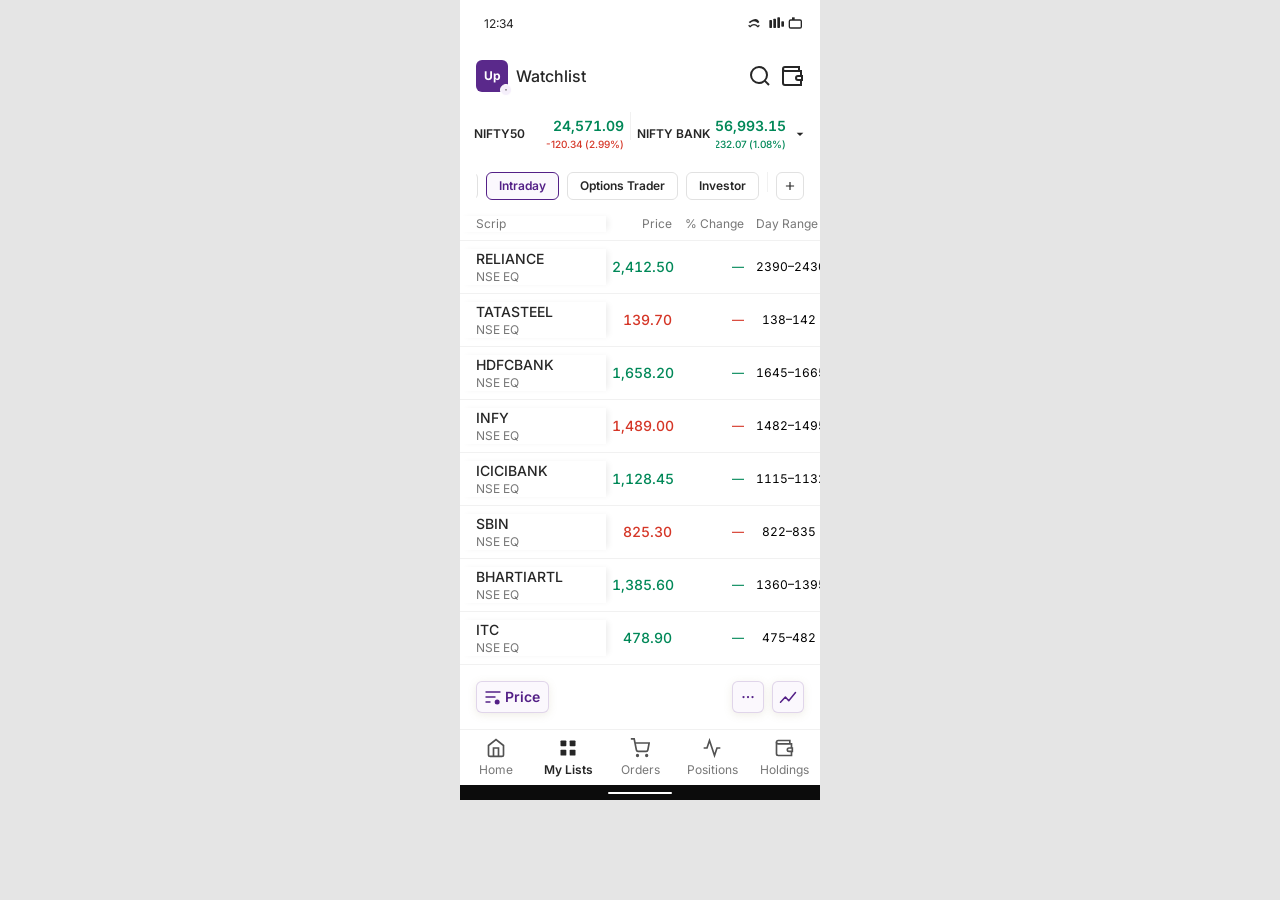
==== commit a927268a: "Watchlist: multi-column layout, signals, chart ingress, full names, PRD, scroll and sticky fixes Mad" ====
--- a/index.html
+++ b/index.html
@@ -427,13 +427,9 @@
       </div>
       <!-- Persona tabs: single table (Stocks + F&O) with persona-specific columns -->
       <div class="list-persona-single-wrap" id="list-persona-single-wrap">
-        <div class="list-multi-body-outer">
-          <div class="list-multi-header-outer">
-            <div class="list-multi-header" id="list-persona-header"></div>
-          </div>
-          <div class="list-multi" id="list-persona-body">
-            <div class="list-multi-inner" id="list-persona-inner"></div>
-          </div>
+        <div class="list-persona-table" id="list-persona-table">
+          <div class="list-multi-header" id="list-persona-header"></div>
+          <div class="list-multi-inner" id="list-persona-inner"></div>
         </div>
       </div>
     </div>
--- a/styles.css
+++ b/styles.css
@@ -571,7 +571,6 @@
 /* Persona tabs: single unified table with persona-specific columns */
 .list-persona-single-wrap {
   display: none;
-  min-width: min-content;
 }
 
 .list-scroll-wrap.layout-multi.tab-swing .list-persona-single-wrap,
@@ -1037,9 +1036,17 @@
 
 /* ========== Multi-column layout (WeBull-style) ========== */
 .list-scroll-wrap.layout-multi {
-  overflow-x: auto;
+  overflow-x: hidden;
   overflow-y: auto;
   -webkit-overflow-scrolling: touch;
+  padding: 0;
+}
+
+.list-persona-table {
+  overflow-x: auto;
+  overflow-y: visible;
+  -webkit-overflow-scrolling: touch;
+  padding: 0;
 }
 
 .list-header-multi {
@@ -1080,9 +1087,11 @@
   flex-direction: row;
   align-items: center;
   padding: 8px 0;
+  padding-right: 16px;
   gap: 0;
   border-bottom: 1px solid #f1f1f1;
-  min-width: min-content;
+  width: max-content;
+  min-width: 100%;
   flex-shrink: 0;
 }
 
@@ -1100,9 +1109,15 @@
 
 .list-multi-header .list-header-scrip {
   text-align: left;
-  width: 220px;
-  min-width: 220px;
-  padding-left: 0;
+  width: 146px;
+  min-width: 146px;
+  padding-left: 16px;
+  flex-shrink: 0;
+  position: sticky;
+  left: 0;
+  z-index: 2;
+  background: #ffffff;
+  box-shadow: 4px 0 6px -2px rgba(0, 0, 0, 0.08);
 }
 
 .list-multi-header .list-header-num {
@@ -1201,11 +1216,14 @@
   flex-direction: row;
   align-items: center;
   padding: 8px 0;
+  padding-right: 16px;
   gap: 0;
   border-bottom: 1px solid #f1f1f1;
-  min-width: min-content;
+  width: max-content;
+  min-width: 100%;
   min-height: 52px;
   box-sizing: border-box;
+  background: #ffffff;
 }
 
 .list-multi-cell {
@@ -1221,13 +1239,19 @@
 /* Scrip column: match two-column .heading-combo typography */
 .list-multi-cell--scrip {
   text-align: left;
-  width: 220px;
-  min-width: 220px;
+  width: 146px;
+  min-width: 146px;
+  flex-shrink: 0;
   white-space: normal;
-  padding-left: 0;
+  padding-left: 16px;
   padding-right: 6px;
   font-size: 12px;
   line-height: 16px;
+  position: sticky;
+  left: 0;
+  z-index: 1;
+  background: #ffffff;
+  box-shadow: 4px 0 6px -2px rgba(0, 0, 0, 0.08);
 }
 
 .list-multi-cell--scrip strong {
@@ -1238,6 +1262,8 @@
   color: #262626;
   display: block;
   white-space: nowrap;
+  overflow: hidden;
+  text-overflow: ellipsis;
   margin-bottom: 0;
 }
 
